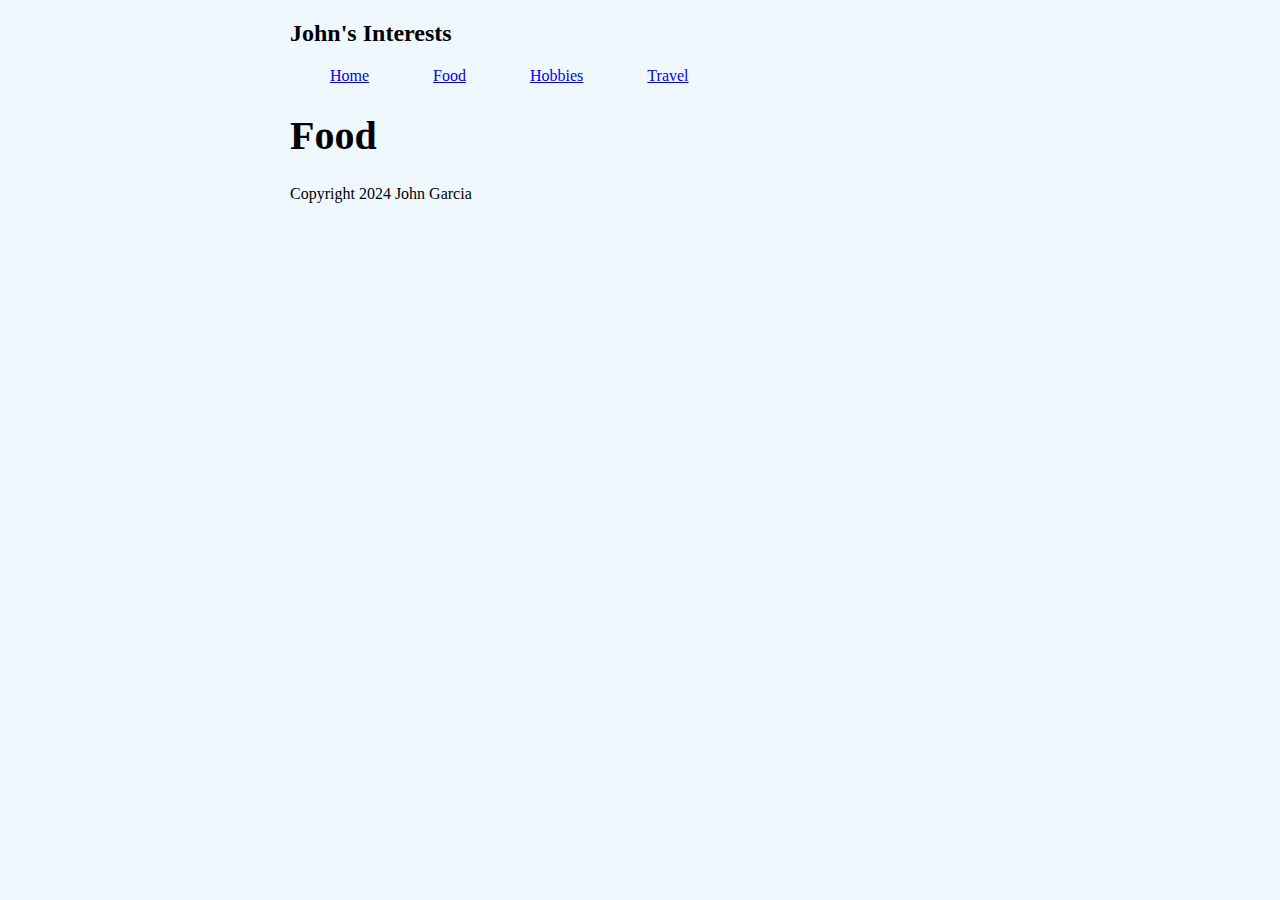
==== food.html @ d799a015 "saved all changes today" ====
<!DOCTYPE html>
<html lang="en">
<head>
    <meta charset="UTF-8">
    <meta name="viewport" content="width=device-width, initial-scale=1.0">
    <title>Replace with your site name</title>
    <link rel="stylesheet" href="style.css">
</head>
<body>
    <header>
        <h2>John's Interests</h2>
        <nav>
            <ul>
                <li><a href="index.html">Home</a></li>
                <li><a href="food.html">Food</a></li>
                <li><a href="hobbies.html">Hobbies</a></li>
                <li><a href="travel.html">Travel</a></li>
            <ul>
        </nav>
    </header>

    <main>
        <h1>Food</h1>
    </main>

    <footer>
        Copyright 2024 John Garcia
    </footer>
</body>
</html>
---- style.css ----
body {
    background-color: aliceblue;
    width: 700px; 
    margin: 0 auto;
}

h1{
    font-size: 40px;
}

p{
    font-size: 24px;
}

img, video{
    max-width: 100%;
    height: auto;
}

nav li{
    display: inline-block;
    margin-right: 60px;
}
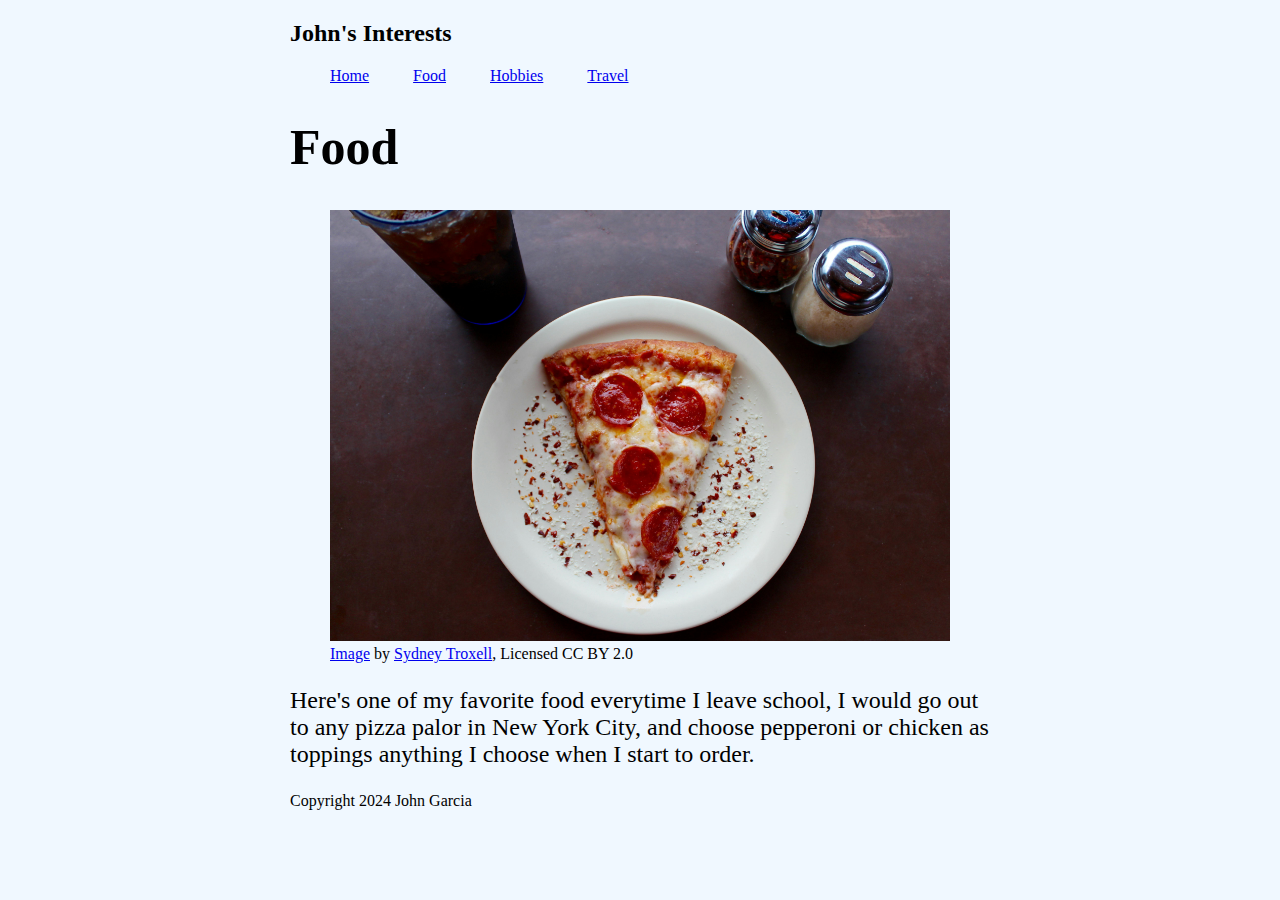
==== commit 6efa96f6: "saved all contents" ====
--- a/food.html
+++ b/food.html
@@ -21,6 +21,11 @@
 
     <main>
         <h1>Food</h1>
+        <figure>
+            <img src="images/pexels-sydney-troxell-223521-708587.jpg" alt="">
+            <figcaption><a href="https://www.pexels.com/photo/sliced-pepperoni-pizza-on-white-ceramic-plate-708587/">Image</a> by <a href="https://www.pexels.com/@sydney-troxell-223521/">Sydney Troxell</a>, Licensed CC BY 2.0</figcaption>
+        </figure>
+        <p>Here's one of my favorite food everytime I leave school, I would go out to any pizza palor in New York City, and choose pepperoni or chicken as toppings anything I choose when I start to order.</p>
     </main>
 
     <footer>
--- a/style.css
+++ b/style.css
@@ -5,7 +5,7 @@
 }
 
 h1{
-    font-size: 40px;
+    font-size: 50px;
 }
 
 p{
@@ -19,5 +19,5 @@
 
 nav li{
     display: inline-block;
-    margin-right: 60px;
+    margin-right: 40px;
 }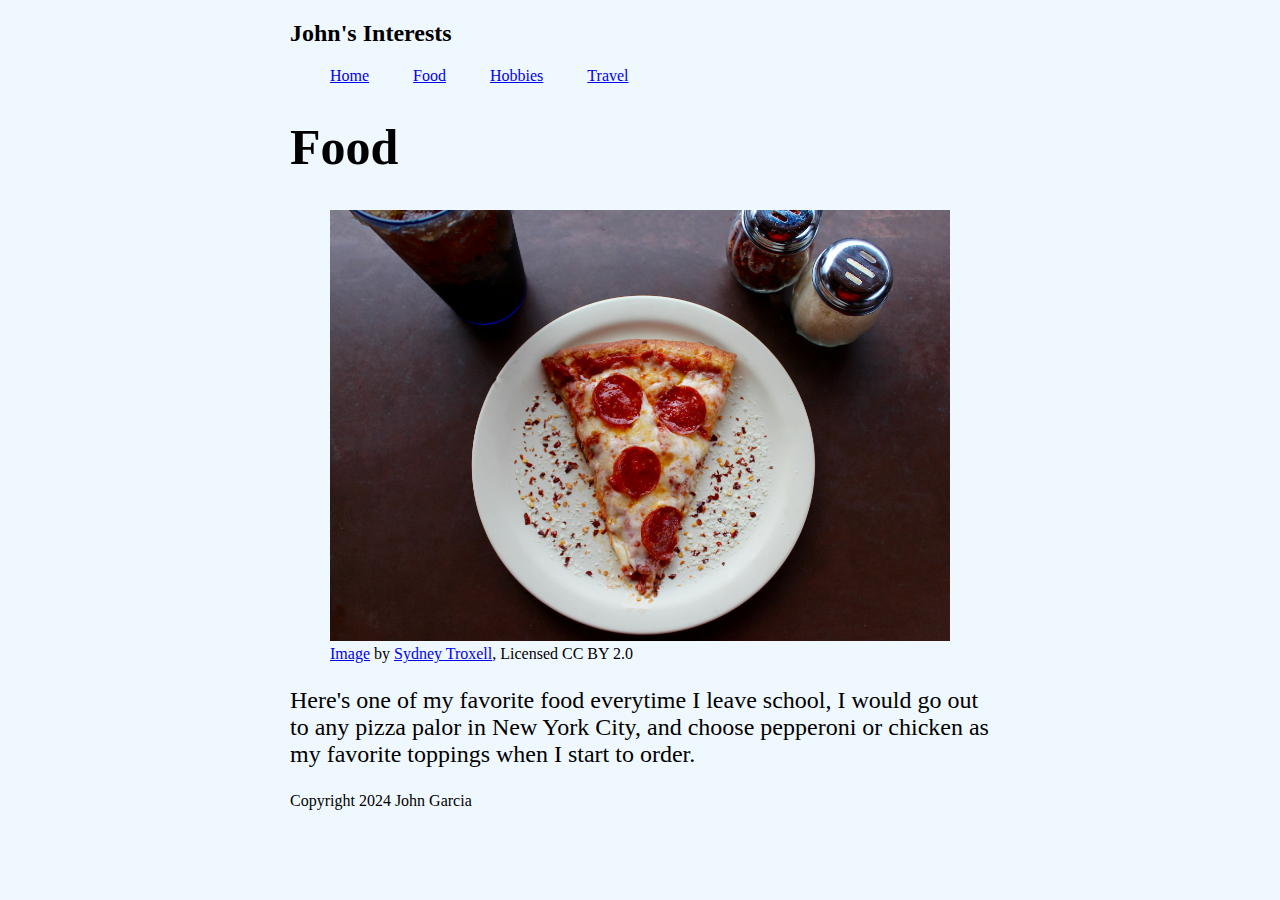
==== commit 10a81439: "saved all contents and images" ====
--- a/food.html
+++ b/food.html
@@ -25,7 +25,7 @@
             <img src="images/pexels-sydney-troxell-223521-708587.jpg" alt="">
             <figcaption><a href="https://www.pexels.com/photo/sliced-pepperoni-pizza-on-white-ceramic-plate-708587/">Image</a> by <a href="https://www.pexels.com/@sydney-troxell-223521/">Sydney Troxell</a>, Licensed CC BY 2.0</figcaption>
         </figure>
-        <p>Here's one of my favorite food everytime I leave school, I would go out to any pizza palor in New York City, and choose pepperoni or chicken as toppings anything I choose when I start to order.</p>
+        <p>Here's one of my favorite food everytime I leave school, I would go out to any pizza palor in New York City, and choose pepperoni or chicken as my favorite toppings when I start to order.</p>
     </main>
 
     <footer>
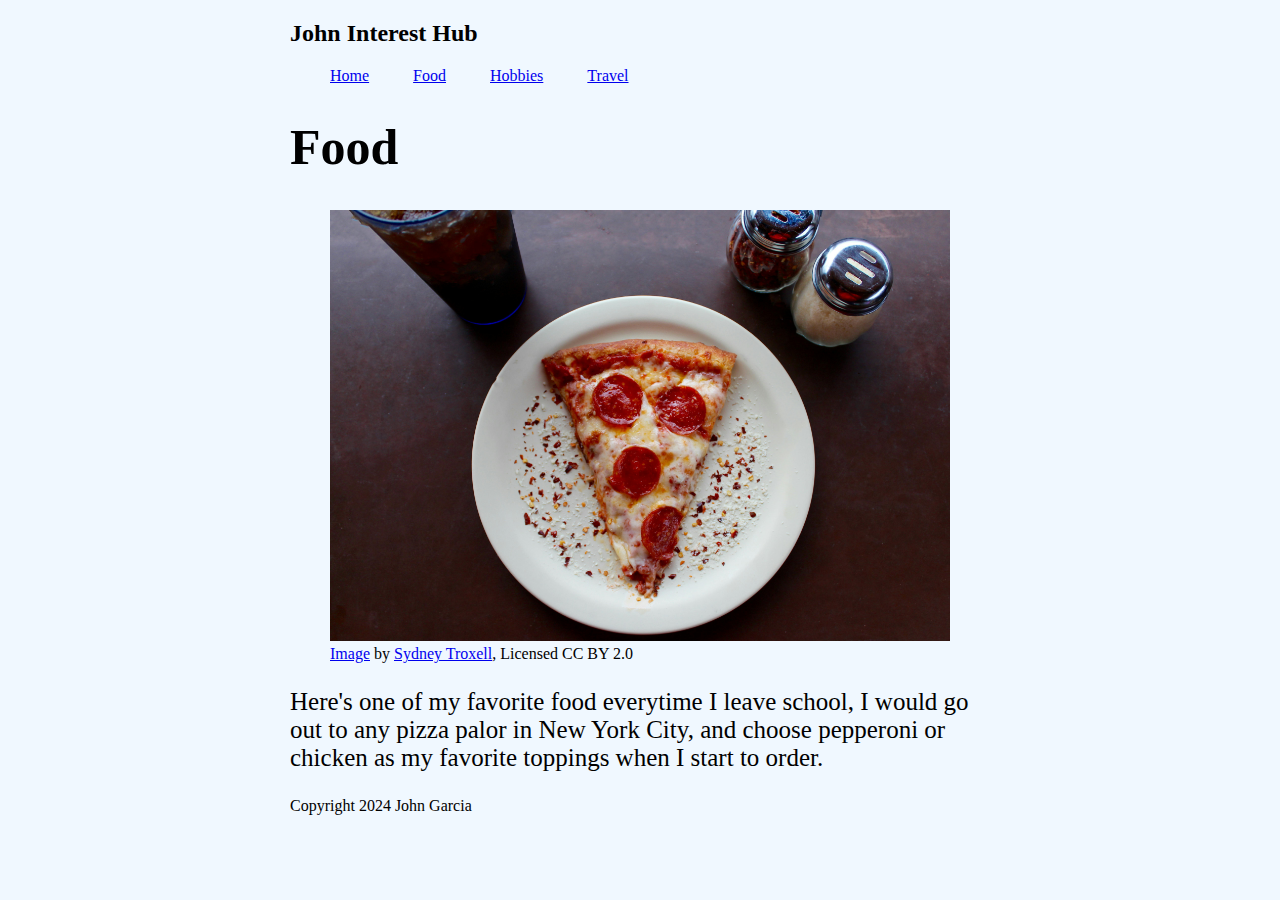
==== commit 0fdc3c6f: "Updating all contents" ====
--- a/food.html
+++ b/food.html
@@ -3,12 +3,12 @@
 <head>
     <meta charset="UTF-8">
     <meta name="viewport" content="width=device-width, initial-scale=1.0">
-    <title>Replace with your site name</title>
+    <title>Food</title>
     <link rel="stylesheet" href="style.css">
 </head>
 <body>
     <header>
-        <h2>John's Interests</h2>
+        <h2>John Interest Hub</h2>
         <nav>
             <ul>
                 <li><a href="index.html">Home</a></li>
--- a/style.css
+++ b/style.css
@@ -9,7 +9,7 @@
 }
 
 p{
-    font-size: 24px;
+    font-size: 25px;
 }
 
 img, video{
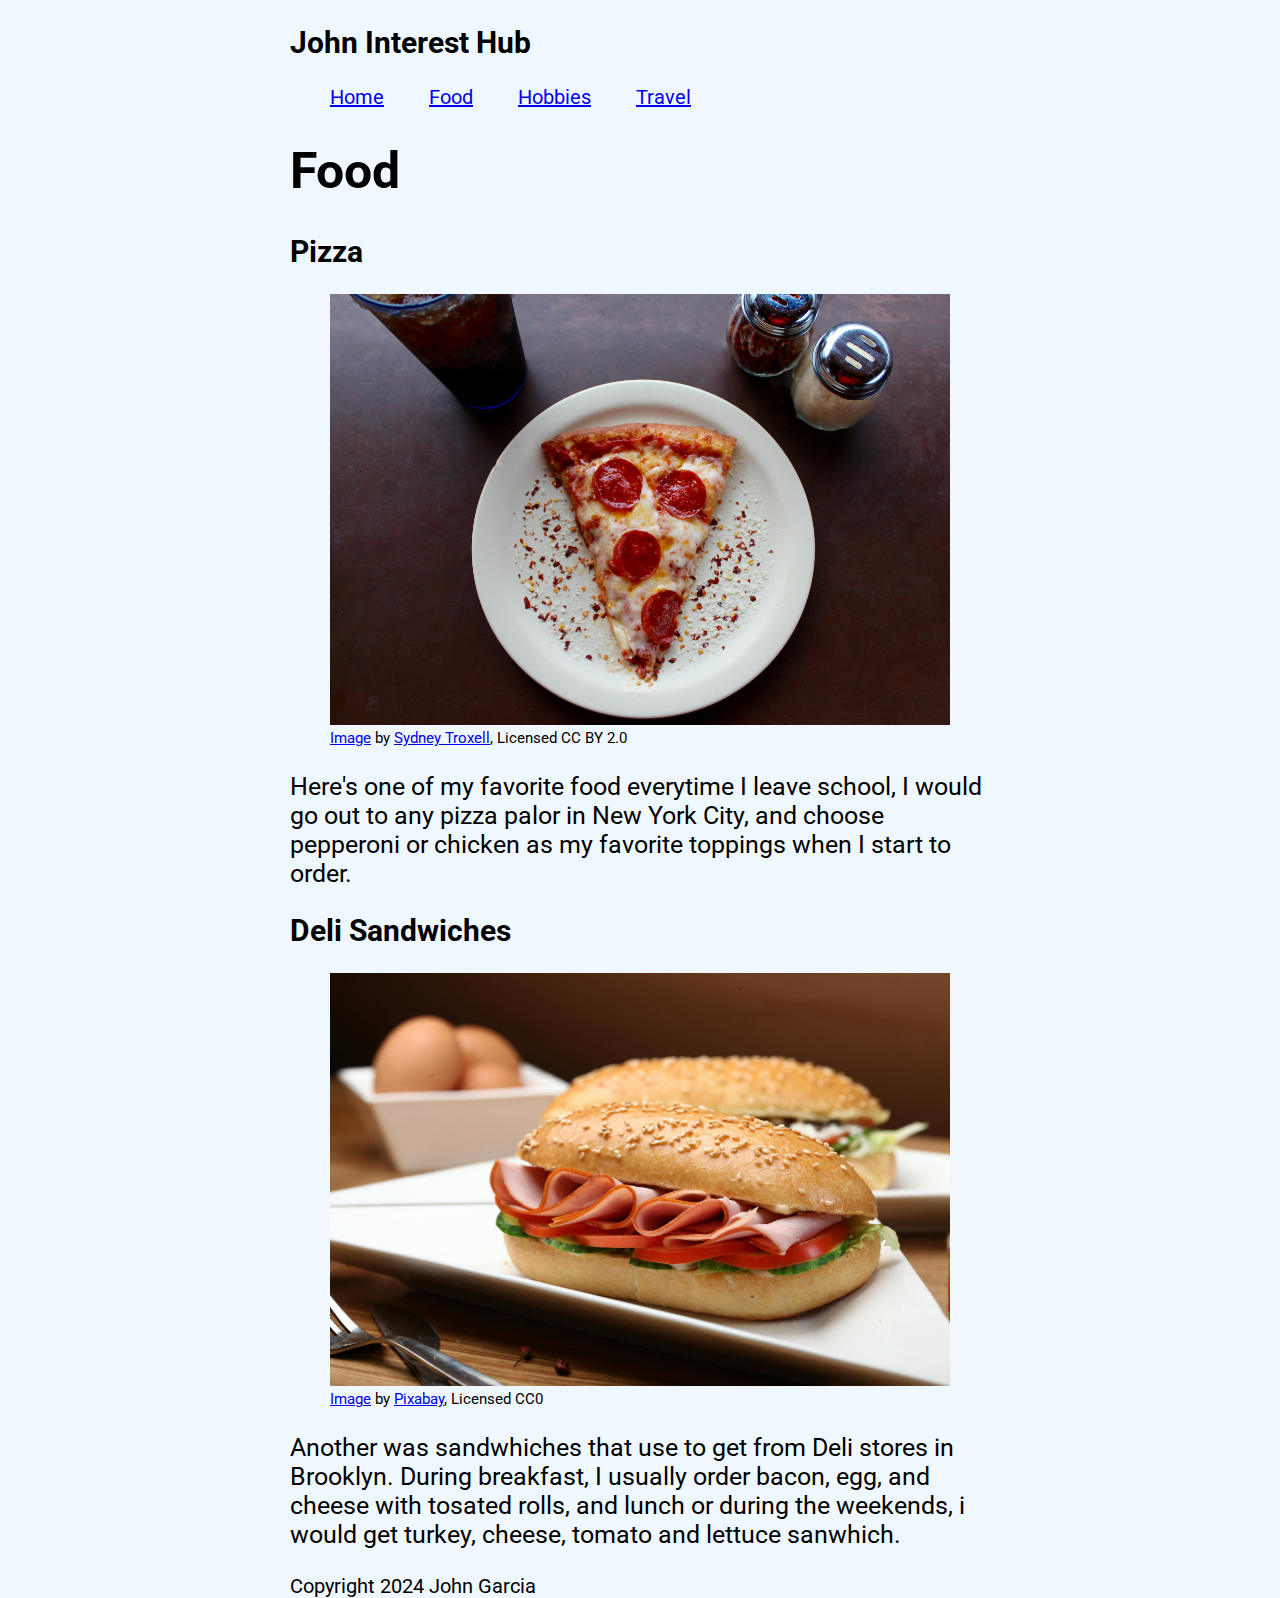
==== commit 677e3855: "Updating all contents" ====
--- a/food.html
+++ b/food.html
@@ -21,11 +21,18 @@
 
     <main>
         <h1>Food</h1>
+        <h2>Pizza</h2>
         <figure>
             <img src="images/pexels-sydney-troxell-223521-708587.jpg" alt="">
             <figcaption><a href="https://www.pexels.com/photo/sliced-pepperoni-pizza-on-white-ceramic-plate-708587/">Image</a> by <a href="https://www.pexels.com/@sydney-troxell-223521/">Sydney Troxell</a>, Licensed CC BY 2.0</figcaption>
         </figure>
         <p>Here's one of my favorite food everytime I leave school, I would go out to any pizza palor in New York City, and choose pepperoni or chicken as my favorite toppings when I start to order.</p>
+        <h2>Deli Sandwiches</h2>
+        <figure>
+            <img src="images/pexels-pixabay-461382.jpg" alt="">
+            <figcaption><a href="https://www.pexels.com/photo/two-bacon-burgers-on-plates-461382/">Image</a> by <a href="https://www.pexels.com/@pixabay/">Pixabay</a>, Licensed CC0</figcaption>
+        </figure>
+        <p>Another was sandwhiches that use to get from Deli stores in Brooklyn. During breakfast, I usually order bacon, egg, and cheese with tosated rolls, and lunch or during the weekends, i would get turkey, cheese, tomato and lettuce sanwhich.</p>
     </main>
 
     <footer>
--- a/style.css
+++ b/style.css
@@ -1,3 +1,12 @@
+@import url('https://fonts.googleapis.com/css2?family=Bebas+Neue&family=Roboto:wght@400;700&display=swap');
+@import url('https://fonts.googleapis.com/css2?family=Bebas+Neue&family=Roboto:wght@500&display=swap');
+@import url('https://fonts.googleapis.com/css2?family=Bebas+Neue&family=Roboto&display=swap');
+
+header{
+    font-size: 20px;
+    font-family: "Roboto", sans-serif;
+}
+
 body {
     background-color: aliceblue;
     width: 700px; 
@@ -5,11 +14,28 @@
 }
 
 h1{
-    font-size: 50px;
+    font-size: 50px; 
+    font-family: "Roboto", sans-serif;
+}
+
+h2{
+    font-size: 30px; 
+    font-family: "Roboto", sans-serif;
+}
+
+h3{
+    font-size: 27px;
+    font-family: "Roboto", sans-serif;
+}
+
+figcaption{
+    font-size: 15px;
+    font-family: "Roboto", sans-serif;
 }
 
 p{
     font-size: 25px;
+    font-family: "Roboto", sans-serif;
 }
 
 img, video{
@@ -20,4 +46,9 @@
 nav li{
     display: inline-block;
     margin-right: 40px;
+} 
+
+footer{
+    font-size: 20px;
+    font-family: "Roboto", sans-serif;
 }